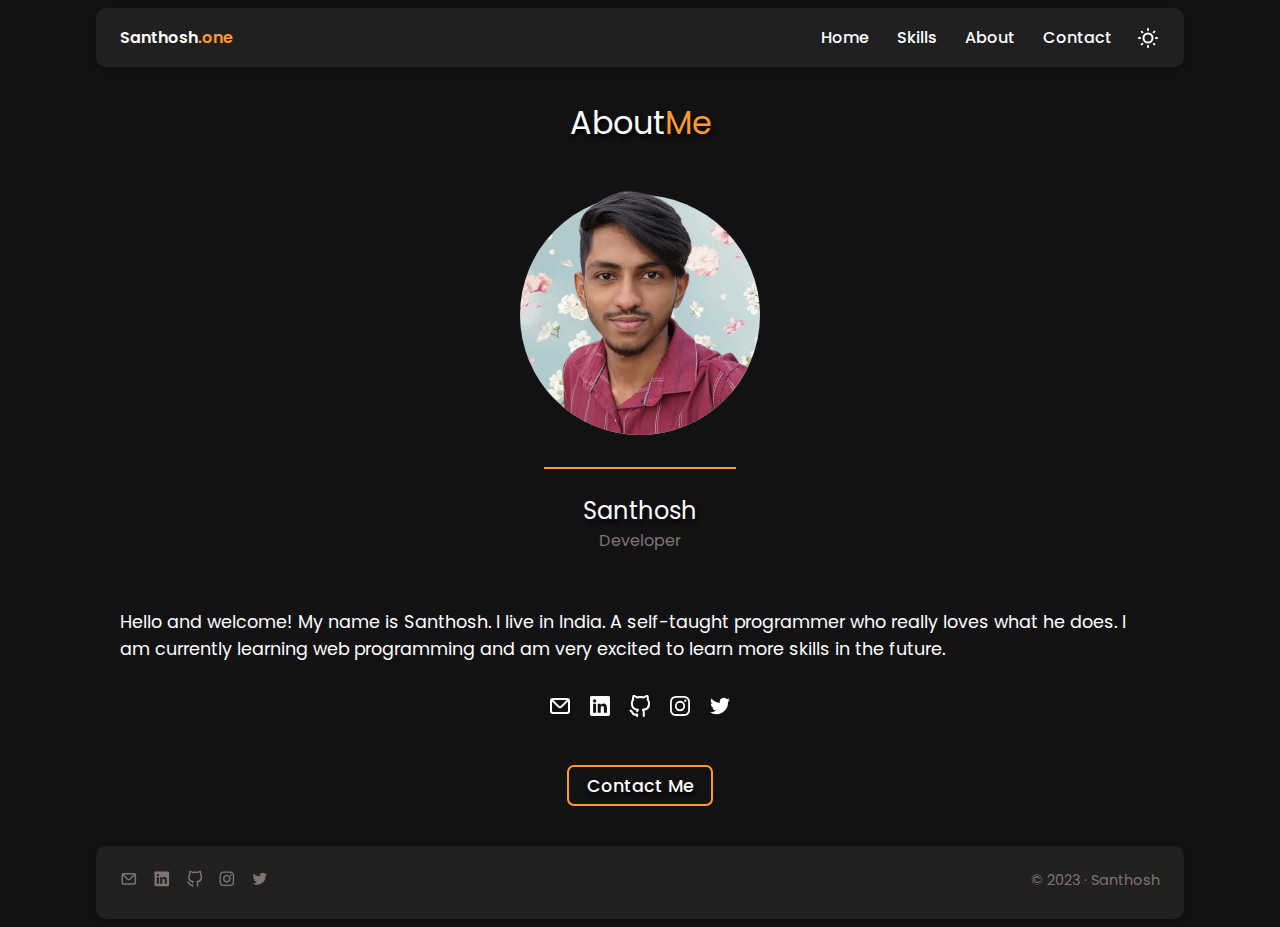
==== about.html @ 41c854de "final touches" ====
<!DOCTYPE html>
<html lang="en">
<head>
    <meta charset="UTF-8">
    <meta http-equiv="X-UA-Compatible" content="IE=edge">
    <meta name="viewport" content="width=device-width, initial-scale=1.0">

    <link rel="stylesheet" href="/css/normalize.css">
    <link rel="stylesheet" href="/css/style.css">
 
    <title>Santhosh</title>
</head>

<body>
   <header>

    <nav class="navbar">

      <a href="/" class="nav-logo">Santhosh<span>.one</span></a>

      <div style="display: flex;">
        <div class="nav-link-div">
          <ul class="nav-links" data-visible="false">
            <li><a href="/" aria-hidden="true">Home</a></li>
            <li><a href="/skills.html" aria-hidden="true">Skills</a></li>
            <li><a href="/about.html" aria-hidden="true">About</a></li>
            <li><a href="/contact.html" aria-hidden="true">Contact</a></li>
          </ul>
        </div>

        <svg class="hide" xmlns="http://www.w3.org/2000/svg">

          <defs>
            <symbol id="to-light" viewBox="0 0 24 24">
              <path d="M5.64,17l-.71.71a1,1,0,0,0,0,1.41,1,1,0,0,0,1.41,0l.71-.71A1,1,0,0,0,5.64,17ZM5,12a1,1,0,0,0-1-1H3a1,1,0,0,0,0,2H4A1,1,0,0,0,5,12Zm7-7a1,1,0,0,0,1-1V3a1,1,0,0,0-2,0V4A1,1,0,0,0,12,5ZM5.64,7.05a1,1,0,0,0,.7.29,1,1,0,0,0,.71-.29,1,1,0,0,0,0-1.41l-.71-.71A1,1,0,0,0,4.93,6.34Zm12,.29a1,1,0,0,0,.7-.29l.71-.71a1,1,0,1,0-1.41-1.41L17,5.64a1,1,0,0,0,0,1.41A1,1,0,0,0,17.66,7.34ZM21,11H20a1,1,0,0,0,0,2h1a1,1,0,0,0,0-2Zm-9,8a1,1,0,0,0-1,1v1a1,1,0,0,0,2,0V20A1,1,0,0,0,12,19ZM18.36,17A1,1,0,0,0,17,18.36l.71.71a1,1,0,0,0,1.41,0,1,1,0,0,0,0-1.41ZM12,6.5A5.5,5.5,0,1,0,17.5,12,5.51,5.51,0,0,0,12,6.5Zm0,9A3.5,3.5,0,1,1,15.5,12,3.5,3.5,0,0,1,12,15.5Z"/>
            </symbol>
          </defs>
          <defs>
            <symbol id="to-dark" viewBox="0 0 64 64">
              <path d="M34.82 56.11a23.86 23.86 0 0 1-9.38-1.9A2 2 0 0 1 27 50.53a19.87 19.87 0 0 0 7.82 1.58 20.16 20.16 0 0 0 11.77-3.81 24.12 24.12 0 0 1-16.2-35.91A20.16 20.16 0 0 0 14.71 32a19.91 19.91 0 0 0 3.88 11.87 2 2 0 0 1-3.23 2.37 24.12 24.12 0 0 1 19.3-38.35 2 2 0 0 1 1.84 1.18 2 2 0 0 1-.33 2.16 20.11 20.11 0 0 0 15 33.5h.13a2 2 0 0 1 1.83 1.19 2 2 0 0 1-.34 2.15 24.1 24.1 0 0 1-17.97 8.04Z"/><path fill="var(--fav-color)" d="M20.68 34.85a2 2 0 0 1-1.92-1.44 14.2 14.2 0 0 1 2.45-11.95 2 2 0 0 1 3.15 2.48 10.09 10.09 0 0 0-1.75 8.38 2 2 0 0 1-1.93 2.53Z"/>
            </symbol>
          </defs>
        </svg>

        <button class="nav-mode" onclick="modeSwitch()">
          <svg width="50" height="50" fill="currentColor">
            <use href="#to-light"></use>
          </svg>
          
        </button>


        <button class="container nav-menu" onclick="myFunction(this)">
          <div class="bar1"></div>
          <div class="bar2"></div>
          <div class="bar3"></div>
        </button>
      </div>

    </nav>
    
      <div class="nav-menu-side">
        <ul class="nav-links-side" data-visible="false">
          <li><a href="/" aria-hidden="true">Home</a></li>
          <li><a href="/about.html" aria-hidden="true">About</a></li>
          <li><a href="/skills.html" aria-hidden="true">Skills</a></li>
          <li><a href="/contact.html" aria-hidden="true">Contact</a></li>
        </ul>
      </div>

</header>
  

  <main>
    <div class="about-page">

      <div class="about">About<span>Me</span></div>

      <div class="person-plus-text">

        <div class="person">
          <div class="person-container">
            <img class="person-circle" src="/image/background.webp" alt="">
            <img class="person-img" src="/image/santhosh.webp" alt="santhosh">
          </div>
        </div>

        <div class="person-name">Santhosh</div>
        <div class="person-text">Developer</div>

        <div class="about-text">
          <p>Hello and welcome! My name is Santhosh. I live in India. A self-taught programmer who really loves what he does. I am currently learning web programming and am very excited to learn more skills in the future.</p>
        </div>

      </div>

      <div class="social-links-about">
        <!-- MAIL -->
        <a href="mailto: santhoshkalish333@gmail.com" target="_blank">
          <svg xmlns="http://www.w3.org/2000/svg" viewBox="0 0 24 24"><path fill="currentColor" d="M19,4H5A3,3,0,0,0,2,7V17a3,3,0,0,0,3,3H19a3,3,0,0,0,3-3V7A3,3,0,0,0,19,4Zm-.41,2-5.88,5.88a1,1,0,0,1-1.42,0L5.41,6ZM20,17a1,1,0,0,1-1,1H5a1,1,0,0,1-1-1V7.41l5.88,5.88a3,3,0,0,0,4.24,0L20,7.41Z"/></svg>
        </a>
        <!-- LINKED IN -->
        <a href="https://www.linkedin.com/in/santho-sh/" target="_blank">
          <svg xmlns="http://www.w3.org/2000/svg" data-name="Layer 1" viewBox="0 0 24 24"><path fill="currentColor" d="M20.47,2H3.53A1.45,1.45,0,0,0,2.06,3.43V20.57A1.45,1.45,0,0,0,3.53,22H20.47a1.45,1.45,0,0,0,1.47-1.43V3.43A1.45,1.45,0,0,0,20.47,2ZM8.09,18.74h-3v-9h3ZM6.59,8.48h0a1.56,1.56,0,1,1,0-3.12,1.57,1.57,0,1,1,0,3.12ZM18.91,18.74h-3V13.91c0-1.21-.43-2-1.52-2A1.65,1.65,0,0,0,12.85,13a2,2,0,0,0-.1.73v5h-3s0-8.18,0-9h3V11A3,3,0,0,1,15.46,9.5c2,0,3.45,1.29,3.45,4.06Z"/></svg>
        </a>
        <!-- GITHUB -->
        <a href="https://github.com/Santho-sh" target="_blank">
          <svg xmlns="http://www.w3.org/2000/svg" data-name="Layer 1" viewBox="0 0 24 24"><path fill="currentColor" d="M10.07031,20.50291a1.00008,1.00008,0,0,0-1.18115-.9834c-1.30908.24024-2.96191.27637-3.40137-.958a5.70754,5.70754,0,0,0-1.83691-2.415,1.20073,1.20073,0,0,1-.1665-.10938,1,1,0,0,0-.93067-.64551H2.54883a.99965.99965,0,0,0-1,.99512c-.00391.81543.811,1.33789,1.1416,1.51465a4.4408,4.4408,0,0,1,.92383,1.35937c.36426,1.02344,1.42285,2.57617,4.46582,2.376.001.03516.00195.06836.00244.09863l.00439.26758a1,1,0,0,0,2,0l-.00488-.31836C10.07715,21.4951,10.07031,21.22068,10.07031,20.50291Zm10.667-15.126c.03174-.125.063-.26367.09034-.41992a6.27792,6.27792,0,0,0-.40821-3.293,1.002,1.002,0,0,0-.61572-.58007c-.356-.12012-1.67041-.35645-4.18408,1.25a13.86918,13.86918,0,0,0-6.354,0C6.76221.751,5.45459.9658,5.10205,1.07908a.99744.99744,0,0,0-.63135.584,6.3003,6.3003,0,0,0-.40332,3.35644c.02442.12793.05078.2461.07813.35449A6.26928,6.26928,0,0,0,2.89014,9.20311a8.42168,8.42168,0,0,0,.04248.92187c.334,4.60254,3.334,5.98438,5.42431,6.459-.04345.125-.083.25878-.11816.40039a1.00023,1.00023,0,0,0,1.94238.47851,1.6784,1.6784,0,0,1,.46778-.87793.99947.99947,0,0,0-.5459-1.74512c-3.4541-.39453-4.95362-1.80175-5.1792-4.89843a6.61076,6.61076,0,0,1-.03369-.73828,4.25769,4.25769,0,0,1,.91943-2.71289,3.022,3.022,0,0,1,.1958-.23145.99988.99988,0,0,0,.188-1.02441,3.3876,3.3876,0,0,1-.15527-.55567A4.09356,4.09356,0,0,1,6.1167,3.06346a7.54263,7.54263,0,0,1,2.415,1.17968,1.00877,1.00877,0,0,0,.82764.13282,11.77716,11.77716,0,0,1,6.17285.001,1.00549,1.00549,0,0,0,.83056-.13769,7.572,7.572,0,0,1,2.40528-1.19043,4.03977,4.03977,0,0,1,.0874,1.57812,3.205,3.205,0,0,1-.16895.60743.9999.9999,0,0,0,.188,1.02441c.07715.08691.1543.18066.22363.26855A4.12186,4.12186,0,0,1,20,9.20311a7.03888,7.03888,0,0,1-.0376.77734c-.22021,3.05566-1.72558,4.46387-5.1958,4.85937a1,1,0,0,0-.54541,1.7461,1.63079,1.63079,0,0,1,.46631.9082,3.06079,3.06079,0,0,1,.09229.81934v2.334C14.77,21.2949,14.77,21.78025,14.77,22.00291a1,1,0,1,0,2,0c0-.2168,0-.69238.00977-1.33984V18.31346a4.8815,4.8815,0,0,0-.15479-1.31153,4.25638,4.25638,0,0,0-.11621-.416,6.51258,6.51258,0,0,0,5.44531-6.42383A8.69677,8.69677,0,0,0,22,9.20311,6.13062,6.13062,0,0,0,20.7373,5.37693Z"/></svg>
        <a>
        <!-- INSTAGRAM -->
        <a href="https://www.instagram.com/santh0sh_3/" target="_blank">
          <svg xmlns="http://www.w3.org/2000/svg" data-name="Layer 1" viewBox="0 0 24 24"><path fill="currentColor" d="M17.34,5.46h0a1.2,1.2,0,1,0,1.2,1.2A1.2,1.2,0,0,0,17.34,5.46Zm4.6,2.42a7.59,7.59,0,0,0-.46-2.43,4.94,4.94,0,0,0-1.16-1.77,4.7,4.7,0,0,0-1.77-1.15,7.3,7.3,0,0,0-2.43-.47C15.06,2,14.72,2,12,2s-3.06,0-4.12.06a7.3,7.3,0,0,0-2.43.47A4.78,4.78,0,0,0,3.68,3.68,4.7,4.7,0,0,0,2.53,5.45a7.3,7.3,0,0,0-.47,2.43C2,8.94,2,9.28,2,12s0,3.06.06,4.12a7.3,7.3,0,0,0,.47,2.43,4.7,4.7,0,0,0,1.15,1.77,4.78,4.78,0,0,0,1.77,1.15,7.3,7.3,0,0,0,2.43.47C8.94,22,9.28,22,12,22s3.06,0,4.12-.06a7.3,7.3,0,0,0,2.43-.47,4.7,4.7,0,0,0,1.77-1.15,4.85,4.85,0,0,0,1.16-1.77,7.59,7.59,0,0,0,.46-2.43c0-1.06.06-1.4.06-4.12S22,8.94,21.94,7.88ZM20.14,16a5.61,5.61,0,0,1-.34,1.86,3.06,3.06,0,0,1-.75,1.15,3.19,3.19,0,0,1-1.15.75,5.61,5.61,0,0,1-1.86.34c-1,.05-1.37.06-4,.06s-3,0-4-.06A5.73,5.73,0,0,1,6.1,19.8,3.27,3.27,0,0,1,5,19.05a3,3,0,0,1-.74-1.15A5.54,5.54,0,0,1,3.86,16c0-1-.06-1.37-.06-4s0-3,.06-4A5.54,5.54,0,0,1,4.21,6.1,3,3,0,0,1,5,5,3.14,3.14,0,0,1,6.1,4.2,5.73,5.73,0,0,1,8,3.86c1,0,1.37-.06,4-.06s3,0,4,.06a5.61,5.61,0,0,1,1.86.34A3.06,3.06,0,0,1,19.05,5,3.06,3.06,0,0,1,19.8,6.1,5.61,5.61,0,0,1,20.14,8c.05,1,.06,1.37.06,4S20.19,15,20.14,16ZM12,6.87A5.13,5.13,0,1,0,17.14,12,5.12,5.12,0,0,0,12,6.87Zm0,8.46A3.33,3.33,0,1,1,15.33,12,3.33,3.33,0,0,1,12,15.33Z"/></svg>
        </a>
        <!-- TWITTER -->
        <a href="https://twitter.com/Santh0sh3" target="_blank">
          <svg xmlns="http://www.w3.org/2000/svg" data-name="Layer 1" viewBox="0 0 24 24"><path fill="currentColor" d="M22,5.8a8.49,8.49,0,0,1-2.36.64,4.13,4.13,0,0,0,1.81-2.27,8.21,8.21,0,0,1-2.61,1,4.1,4.1,0,0,0-7,3.74A11.64,11.64,0,0,1,3.39,4.62a4.16,4.16,0,0,0-.55,2.07A4.09,4.09,0,0,0,4.66,10.1,4.05,4.05,0,0,1,2.8,9.59v.05a4.1,4.1,0,0,0,3.3,4A3.93,3.93,0,0,1,5,13.81a4.9,4.9,0,0,1-.77-.07,4.11,4.11,0,0,0,3.83,2.84A8.22,8.22,0,0,1,3,18.34a7.93,7.93,0,0,1-1-.06,11.57,11.57,0,0,0,6.29,1.85A11.59,11.59,0,0,0,20,8.45c0-.17,0-.35,0-.53A8.43,8.43,0,0,0,22,5.8Z"/></svg>
        </a>
      </div>

      <div class="contact-button">
        <a href="/contact.html">Contact Me</a>
      </div>

    </div>

  </main>
  
  <footer class="footer">
    <div class="social-links-footer">

      <!-- MAIL -->
      <a href="mailto: santhoshkalish333@gmail.com" target="_blank">
        <svg xmlns="http://www.w3.org/2000/svg" viewBox="0 0 24 24"><path fill="currentColor" d="M19,4H5A3,3,0,0,0,2,7V17a3,3,0,0,0,3,3H19a3,3,0,0,0,3-3V7A3,3,0,0,0,19,4Zm-.41,2-5.88,5.88a1,1,0,0,1-1.42,0L5.41,6ZM20,17a1,1,0,0,1-1,1H5a1,1,0,0,1-1-1V7.41l5.88,5.88a3,3,0,0,0,4.24,0L20,7.41Z"/></svg>
      </a>

      <!-- LINKED IN -->
      <a href="https://www.linkedin.com/in/santho-sh/" target="_blank">
        <svg xmlns="http://www.w3.org/2000/svg" data-name="Layer 1" viewBox="0 0 24 24"><path fill="currentColor" d="M20.47,2H3.53A1.45,1.45,0,0,0,2.06,3.43V20.57A1.45,1.45,0,0,0,3.53,22H20.47a1.45,1.45,0,0,0,1.47-1.43V3.43A1.45,1.45,0,0,0,20.47,2ZM8.09,18.74h-3v-9h3ZM6.59,8.48h0a1.56,1.56,0,1,1,0-3.12,1.57,1.57,0,1,1,0,3.12ZM18.91,18.74h-3V13.91c0-1.21-.43-2-1.52-2A1.65,1.65,0,0,0,12.85,13a2,2,0,0,0-.1.73v5h-3s0-8.18,0-9h3V11A3,3,0,0,1,15.46,9.5c2,0,3.45,1.29,3.45,4.06Z"/></svg>
      </a>

      <!-- GITHUB -->
      <a href="https://github.com/Santho-sh" target="_blank">
        <svg xmlns="http://www.w3.org/2000/svg" data-name="Layer 1" viewBox="0 0 24 24"><path fill="currentColor" d="M10.07031,20.50291a1.00008,1.00008,0,0,0-1.18115-.9834c-1.30908.24024-2.96191.27637-3.40137-.958a5.70754,5.70754,0,0,0-1.83691-2.415,1.20073,1.20073,0,0,1-.1665-.10938,1,1,0,0,0-.93067-.64551H2.54883a.99965.99965,0,0,0-1,.99512c-.00391.81543.811,1.33789,1.1416,1.51465a4.4408,4.4408,0,0,1,.92383,1.35937c.36426,1.02344,1.42285,2.57617,4.46582,2.376.001.03516.00195.06836.00244.09863l.00439.26758a1,1,0,0,0,2,0l-.00488-.31836C10.07715,21.4951,10.07031,21.22068,10.07031,20.50291Zm10.667-15.126c.03174-.125.063-.26367.09034-.41992a6.27792,6.27792,0,0,0-.40821-3.293,1.002,1.002,0,0,0-.61572-.58007c-.356-.12012-1.67041-.35645-4.18408,1.25a13.86918,13.86918,0,0,0-6.354,0C6.76221.751,5.45459.9658,5.10205,1.07908a.99744.99744,0,0,0-.63135.584,6.3003,6.3003,0,0,0-.40332,3.35644c.02442.12793.05078.2461.07813.35449A6.26928,6.26928,0,0,0,2.89014,9.20311a8.42168,8.42168,0,0,0,.04248.92187c.334,4.60254,3.334,5.98438,5.42431,6.459-.04345.125-.083.25878-.11816.40039a1.00023,1.00023,0,0,0,1.94238.47851,1.6784,1.6784,0,0,1,.46778-.87793.99947.99947,0,0,0-.5459-1.74512c-3.4541-.39453-4.95362-1.80175-5.1792-4.89843a6.61076,6.61076,0,0,1-.03369-.73828,4.25769,4.25769,0,0,1,.91943-2.71289,3.022,3.022,0,0,1,.1958-.23145.99988.99988,0,0,0,.188-1.02441,3.3876,3.3876,0,0,1-.15527-.55567A4.09356,4.09356,0,0,1,6.1167,3.06346a7.54263,7.54263,0,0,1,2.415,1.17968,1.00877,1.00877,0,0,0,.82764.13282,11.77716,11.77716,0,0,1,6.17285.001,1.00549,1.00549,0,0,0,.83056-.13769,7.572,7.572,0,0,1,2.40528-1.19043,4.03977,4.03977,0,0,1,.0874,1.57812,3.205,3.205,0,0,1-.16895.60743.9999.9999,0,0,0,.188,1.02441c.07715.08691.1543.18066.22363.26855A4.12186,4.12186,0,0,1,20,9.20311a7.03888,7.03888,0,0,1-.0376.77734c-.22021,3.05566-1.72558,4.46387-5.1958,4.85937a1,1,0,0,0-.54541,1.7461,1.63079,1.63079,0,0,1,.46631.9082,3.06079,3.06079,0,0,1,.09229.81934v2.334C14.77,21.2949,14.77,21.78025,14.77,22.00291a1,1,0,1,0,2,0c0-.2168,0-.69238.00977-1.33984V18.31346a4.8815,4.8815,0,0,0-.15479-1.31153,4.25638,4.25638,0,0,0-.11621-.416,6.51258,6.51258,0,0,0,5.44531-6.42383A8.69677,8.69677,0,0,0,22,9.20311,6.13062,6.13062,0,0,0,20.7373,5.37693Z"/></svg>
      </a>

      <!-- INSTAGRAM -->
      <a href="https://www.instagram.com/santh0sh_3/" target="_blank">
        <svg xmlns="http://www.w3.org/2000/svg" data-name="Layer 1" viewBox="0 0 24 24"><path fill="currentColor" d="M17.34,5.46h0a1.2,1.2,0,1,0,1.2,1.2A1.2,1.2,0,0,0,17.34,5.46Zm4.6,2.42a7.59,7.59,0,0,0-.46-2.43,4.94,4.94,0,0,0-1.16-1.77,4.7,4.7,0,0,0-1.77-1.15,7.3,7.3,0,0,0-2.43-.47C15.06,2,14.72,2,12,2s-3.06,0-4.12.06a7.3,7.3,0,0,0-2.43.47A4.78,4.78,0,0,0,3.68,3.68,4.7,4.7,0,0,0,2.53,5.45a7.3,7.3,0,0,0-.47,2.43C2,8.94,2,9.28,2,12s0,3.06.06,4.12a7.3,7.3,0,0,0,.47,2.43,4.7,4.7,0,0,0,1.15,1.77,4.78,4.78,0,0,0,1.77,1.15,7.3,7.3,0,0,0,2.43.47C8.94,22,9.28,22,12,22s3.06,0,4.12-.06a7.3,7.3,0,0,0,2.43-.47,4.7,4.7,0,0,0,1.77-1.15,4.85,4.85,0,0,0,1.16-1.77,7.59,7.59,0,0,0,.46-2.43c0-1.06.06-1.4.06-4.12S22,8.94,21.94,7.88ZM20.14,16a5.61,5.61,0,0,1-.34,1.86,3.06,3.06,0,0,1-.75,1.15,3.19,3.19,0,0,1-1.15.75,5.61,5.61,0,0,1-1.86.34c-1,.05-1.37.06-4,.06s-3,0-4-.06A5.73,5.73,0,0,1,6.1,19.8,3.27,3.27,0,0,1,5,19.05a3,3,0,0,1-.74-1.15A5.54,5.54,0,0,1,3.86,16c0-1-.06-1.37-.06-4s0-3,.06-4A5.54,5.54,0,0,1,4.21,6.1,3,3,0,0,1,5,5,3.14,3.14,0,0,1,6.1,4.2,5.73,5.73,0,0,1,8,3.86c1,0,1.37-.06,4-.06s3,0,4,.06a5.61,5.61,0,0,1,1.86.34A3.06,3.06,0,0,1,19.05,5,3.06,3.06,0,0,1,19.8,6.1,5.61,5.61,0,0,1,20.14,8c.05,1,.06,1.37.06,4S20.19,15,20.14,16ZM12,6.87A5.13,5.13,0,1,0,17.14,12,5.12,5.12,0,0,0,12,6.87Zm0,8.46A3.33,3.33,0,1,1,15.33,12,3.33,3.33,0,0,1,12,15.33Z"/></svg>
      </a>

      <!-- TWITTER -->
      <a href="https://twitter.com/Santh0sh3" target="_blank">
        <svg xmlns="http://www.w3.org/2000/svg" data-name="Layer 1" viewBox="0 0 24 24"><path fill="currentColor" d="M22,5.8a8.49,8.49,0,0,1-2.36.64,4.13,4.13,0,0,0,1.81-2.27,8.21,8.21,0,0,1-2.61,1,4.1,4.1,0,0,0-7,3.74A11.64,11.64,0,0,1,3.39,4.62a4.16,4.16,0,0,0-.55,2.07A4.09,4.09,0,0,0,4.66,10.1,4.05,4.05,0,0,1,2.8,9.59v.05a4.1,4.1,0,0,0,3.3,4A3.93,3.93,0,0,1,5,13.81a4.9,4.9,0,0,1-.77-.07,4.11,4.11,0,0,0,3.83,2.84A8.22,8.22,0,0,1,3,18.34a7.93,7.93,0,0,1-1-.06,11.57,11.57,0,0,0,6.29,1.85A11.59,11.59,0,0,0,20,8.45c0-.17,0-.35,0-.53A8.43,8.43,0,0,0,22,5.8Z"/></svg>
      </a>
    </div>

    <div class="copyright-text">
       &copy 2023 &middot Santhosh
    </div>

  </footer>
</body>

<script src="/js/main.js"></script>

</html>
---- css/style.css ----
@import url('https://fonts.googleapis.com/css2?family=Poppins:wght@400;500;600&display=swap');

:root{

    --body-color: #121212;
    --nav-background: rgba(50, 50, 50, 0.445);
    --font-color-one: rgb(255, 255, 255);
    --font-color-two: rgb(128, 115, 115);
    /* other fav color; #0DCEDA */
    --fav-color: rgb(255, 153, 52);
    --font-family: 'Poppins', sans-serif;

    --button-hover: rgba(238, 176, 100, 0.545);

    --intro-font-small: 2.5rem;
    --nav-font-samll: 1rem;
    --intro-font-big: 3rem;
    --nav-font-big: 1rem;

    --hover-transition: all .3s ease-in-out;
    
    --name-text-shadow:1px 1px 2px rgb(255, 38, 0), 0 0 .25em var(--fav-color);
    --box-shadow: 0 3px 10px rgba(0, 0, 0, 0.297);
    --text-shadow: 2px 2.5px 4px rgb(0, 0, 0);

    --side-padding: 1.5rem;
    --radius: 10px;

}

.dark-mode{
    --body-color: rgb(255, 255, 255);
    --nav-background: rgb(255, 255, 255);
    --font-color-one: #2a2a2a;

    --box-shadow: 0 3px 10px rgb(0 0 0 / 0.2);
    --text-shadow: 2px 2.5px 4px rgba(183, 183, 183, 0.784);
}

*{
    margin: 0;
    padding: 0;
    box-sizing: border-box;
    font-family: var(--font-family);
}

body{
    background-color: var(--body-color);
    margin: .5rem;
    min-height: calc(100vh - 1rem);
    line-height: 1.5;

    /* To lock footer on bottom */
    display: grid;
    grid-template-rows: auto 1fr auto;
}

li, a, button {
    padding: 0;
    font-weight: 500;
    text-decoration: none;
    color: var(--font-color-one);
}

/* to remove bleck border when filling form */

*,*:focus,*:hover{
    outline:none;
}


/* navbar */

.navbar{
    font-size: var(--nav-font-big);
    display: flex;
    justify-content: flex-end;
    align-items: center;
    padding: 1.1rem var(--side-padding);
    background-color: var(--nav-background);
    border-radius: var(--radius);
    
    box-shadow: var(--box-shadow);

}

.nav-logo{
    margin-right: auto;
    font-weight: 600;
}

.nav-logo span{
    color: var(--fav-color);
}


.nav-logo,
.navbar a,
.nav-menu a{
    transition: var(--hover-transition);
}


.nav-links li{
    display: inline-block;
    padding-right: 1.5rem;
}

.navbar a:not(.nav-logo):hover {
    color: var(--fav-color);
    cursor: pointer;
}

/* .dark-mode button */

.nav-mode{
    background-color: var(--nav-color);
    text-align: center
}

.nav-mode svg{
    display: block;
    margin: auto;
    height: 1.5rem;
    width: 1.5rem;
}

.hide {
    display: none;
}

/* handburger menu */

.nav-menu{
    background-color: var(--nav-color);
    z-index: 9999;
}

/* w3 school code */

.container {
    margin-left: 1.5rem;
    display: inline-block;
    cursor: pointer;
  }
  
  .bar1, .bar2, .bar3 {
    width: 25px;
    height: 2.5px;
    background-color: var(--font-color-one);
    margin: 6px 0;
    transition: 0.4s;
  }
  
  /* Rotate first bar */
  .change .bar1 {
    transform: translate(0, 8px) rotate(-45deg);
  }
  
  /* Fade out the second bar */
  .change .bar2 {opacity: 0;}
  
  /* Rotate last bar */
  .change .bar3 {
    transform: translate(0, -9px) rotate(45deg);
  }


/* index page */


.intro-text{
    font-size: var(--intro-font-big);
    height: 77vh;
    display: flex;
    padding: 0 var(--side-padding);
    justify-content: flex-start;
    align-items: center;
    color: var(--font-color-one);
    text-shadow: var(--text-shadow); 
}

.intro-name{
    font-size: var(--intro-font-big);
    color: var(--fav-color);
    font-weight: 600;
    
    text-shadow: var(--name-text-shadow);
}

.resume{
    font-size: 1.1rem;
    color: var(--font-color-one);
    border: var(--fav-color) 0.125em solid;
    padding: 0.3em 1em;
    border-radius: 0.4em;
    transition: var(--hover-transition);
  }

.resume:hover{
    background-color: var(--button-hover);
  }

/* socialmedia links */

.social-links{
    padding-bottom: 7vw;
    padding-left: var(--side-padding);
    color: var(--font-color-one);
}

.social-links svg{
    margin-right: 1.2rem;
    width: 1.6rem;
    height: auto;
    transition: var(--hover-transition);
    cursor: pointer;
}

.social-links a:hover{
    color: var(--fav-color);
}

/* projects section and certificate section */

.certificate-title,
.project-title{
    font-size: 1.8rem;
    display: flex;
    width: 10em;
    max-width: 85vw;
    justify-content: start;
    margin: var(--side-padding);
    padding:.5rem 0; 
    padding-top: 0;
    color: var(--font-color-one);
    text-shadow: var(--text-shadow);
    border-bottom: 2px var(--fav-color) solid;

}

.projects{
    color: var(--font-color-one);
    padding: var(--side-padding);
}
.projects div{
    margin-bottom: .5rem;
}

.name{
    font-size: 1.3rem;
}

.name span,
.time{
    font-size: .8rem;
    color: var(--font-color-two);
}

.link{
    color: var(--fav-color);
}



/* footer */

.footer {
    color: var(--font-color-two);
    background-color: var(--nav-background);
    border-radius: var(--radius);
    padding: 1.5rem var(--side-padding);
    display: flex;
    justify-content: space-between;
    margin-top: 1rem;

    box-shadow: var(--box-shadow);
}

.social-links-footer svg{
    color: var(--font-color-two);
    margin-right: .7rem;
    width: 1.1rem;
    height: auto;
    transition: var(--hover-transition);
    cursor: pointer;
}

.social-links-footer svg:hover{
    color: var(--fav-color);
}

.copyright-text{
    font-size: .9rem;
}


/* about */

.about {
    font-size: 2rem;
    display: flex;
    justify-content: center;
    color: var(--font-color-one);
    padding-top: 2rem;
    text-shadow: var(--text-shadow);

}

.about span{
    color: var(--fav-color);
}


.about-page{
    display: flex;
    flex-direction: column;
    
}

.person-plus-text{
    display: flex;
    flex-direction: column;
    justify-content: space-between;
    align-items: center;
    
}

.person-name{
    width: 12rem;
    text-align: center;
    font-size: 1.5rem;
    margin-top: 2rem;
    padding-top: 1.5rem;
    color: var(--font-color-one);

    border-top: 2px solid var(--fav-color);
    text-shadow: var(--text-shadow);
}

/* text below name - developer  */

.person-text{
    font-size: 1rem;
    color: var(--font-color-two);
}


.about-text{
    margin-top: 2rem;
    color: var(--font-color-one);
    padding: var(--side-padding);
}

/* image effect*/

  img{
    max-width: 100%;
    display: block;
  }

  .person{
    position: relative;
    max-width: 15rem;
    margin-inline: auto;
  }

  .person-container{
    aspect-ratio: 1 / 1.2;
    display: grid;
    align-items: end;
    border-radius: 0 0 100vw 100vw;
    overflow: hidden;
    
    transition: transform 250ms ease-in-out;
  }
  
  
  .person-circle{
    position: absolute;
    inset: auto 0 0;
    aspect-ratio: 1 / 1;
    object-fit: cover;
    width: 100%;
    border-radius: 50%;
    margin-inline: auto;
  }
  
  .person-img{
    position: relative;
    padding-left: .7rem;
    bottom: 2.2rem;
    z-index: 2;
    transform: scale(2);
  
    transition: transform 250ms ease-in-out;
  }
  
  .person-container:hover {
    transform: scale(1.05);
  }
  
  .person-container:hover .person-img{
      transform: 
        scale(2.05)
        translateY(-1rem);
  }

  /* social media links on about .about-page */

  .social-links-about{

    display: flex;
    justify-content: center;
    padding-bottom: 2rem;
    color: var(--font-color-one);
}

.social-links-about svg{
    margin: .5rem;
    width: 1.5rem;
    height: auto;
    transition: var(--hover-transition);
    cursor: pointer;
    
}

.social-links-about a:hover{
    color: var(--fav-color);
}

button{
    background-color: var(--body-color);
    border: none;
}

.contact-button,
.send-button{
    display: flex;
    justify-content: center;
    text-shadow: var(--text-shadow);
}

.contact-button{
    margin-bottom: 1.5rem;
}

.contact-button a,
.send-button a{
    color: var(--font-color-one);
    font-size: 1.1rem;;
    border: 0.125em solid var(--fav-color);
    border-radius: 0.4em ;
    transition: var(--hover-transition);
    padding: 0.3em 1em;

}

.contact-button a:hover,
.send-button a:hover
{
    background-color: var(--button-hover);
  }

  /* cotact page */
.contact-title{
    display: flex;
    justify-content: center;
}

.contact-title div{
    color: var(--font-color-one);
    font-size: 2rem;
    display: flex;
    justify-content: center;
    width: 20em;
    max-width: 85vw;
    padding: 2rem 0;
    border-bottom: 2px var(--fav-color) solid;

    text-shadow: var(--text-shadow);
}


.contact-title span{
    color: var(--fav-color);
}
 
.contact-form{
    overflow: hidden;
    display: flex;
    align-items: center;
    flex-direction: column;
    padding: 2rem;
   
}

.contact-form input, textarea{
    padding: 1rem;
    margin: .5rem;
    width: 100%;
    max-width: 30rem;
    border: none;
    background-color: var(--nav-background);
    border-radius: var(--radius);

    box-shadow: var(--box-shadow);
}

.contact-form textarea{
    margin-bottom: 2rem;
}


/* skills page */

.skills-title{
    display: flex;
    justify-content: center;
} 

.skills-title div{
    display: flex;
    justify-content: center;
    font-size: 2rem;
    padding: 2rem 0;
    width: 20em;
    max-width: 85vw;

    color: var(--font-color-one);

    border-bottom: 2px var(--fav-color) solid;
    text-shadow: var(--text-shadow);
}


.skills-title span{
    color: var(--fav-color);
}

.skills img {
    width: 80px;
    height: auto;
}

.skills{
    color: var(--font-color-one);

    display: flex;
    padding-top: 1.5rem;
    justify-content: center;
    flex-wrap: wrap;
}

.skills div{

    display: flex;
    align-items: center;
    justify-content: center;
    flex-direction: column;

    width: 150px;
    height: 150px;
    font-size: 1rem;
    border-radius: var(--radius);

    margin: .65rem;
    box-shadow: var(--box-shadow);
    transition: scale 150ms ease-in-out;
}

.skills div span{
    padding: .5rem 0;
}

.skills div:hover{
    scale: 1.05;
}

.certificates{
    color: var(--font-color-one);
    padding: var(--side-padding);
}
.certificates div{
    margin-bottom: .5rem;
}

/* to fix footer overflow */

@media (max-width: 23rem) {
    .footer{
        flex-direction: column;
        justify-content: center;
        align-items: center;
        gap: .5rem;
    }
}


/* for small screens */

@media (max-width: 45rem) {

    .nav-link-div{
        display: none;
    }

    .nav-links-side{
        list-style: none;
        cursor: pointer;
        position: fixed;
        margin: 0.5rem;
        margin-top: 5.3rem;
        inset: 0 0 0 35%;
        backdrop-filter: blur(.8rem);
        background: hsl(0 0% 20%/ .1);
        border-radius: var(--radius);
        padding: min(30vh, 2rem) 1rem;
        z-index: 1000;
        
        transform: translateX(105%);
        transition: transform 300ms ease-in-out;

    }

    .nav-menu-side a{
        transition: var(--hover-transition);
    }

    .nav-menu-side a:hover{
        color: var(--fav-color);      
    }

    .nav-links-side[data-visible='true']{
        transform: translateX(0%);
    }

    .nav-links-side li{
        padding: 1rem;
    }

    .social-links svg{
        margin-right: 1.25rem;
        width: 1.5rem;
    }

    .intro-name,
    .intro-text{
        font-size: var(--intro-font-small);
    }
    .resume{
        font-size: 1rem;
        width: 7rem;
    }

    .navbar{
        font-size: var(--nav-font-samll);
    }

}

/* for medium screens */


@media (min-width: 45rem) and (max-width: 70rem){

    .nav-menu,
    .nav-menu-side{
        display: none;
    }

    body{
        max-width: 90vw;
        margin-left: auto;
        margin-right: auto;
    }

    .about-page{
        font-size: 1.05rem;
    }

    .skills div{
        margin: .7rem;
    }


    .projects .body{
        font-size: 1.05rem;
    }

}

/* for large screens */

@media (min-width: 70rem){

    .nav-menu,
    .nav-menu-side{
        display: none;
    }

    body{
        max-width: 68rem;
        margin-left: auto;
        margin-right: auto;
    }

    .menu-toggle{
        display: none;
    } 

    .about-page{
        font-size: 1.1rem;
    }

    .skills div{
        margin: .7rem;
    }

    .projects .body{
        font-size: 1.1rem;
    }

}
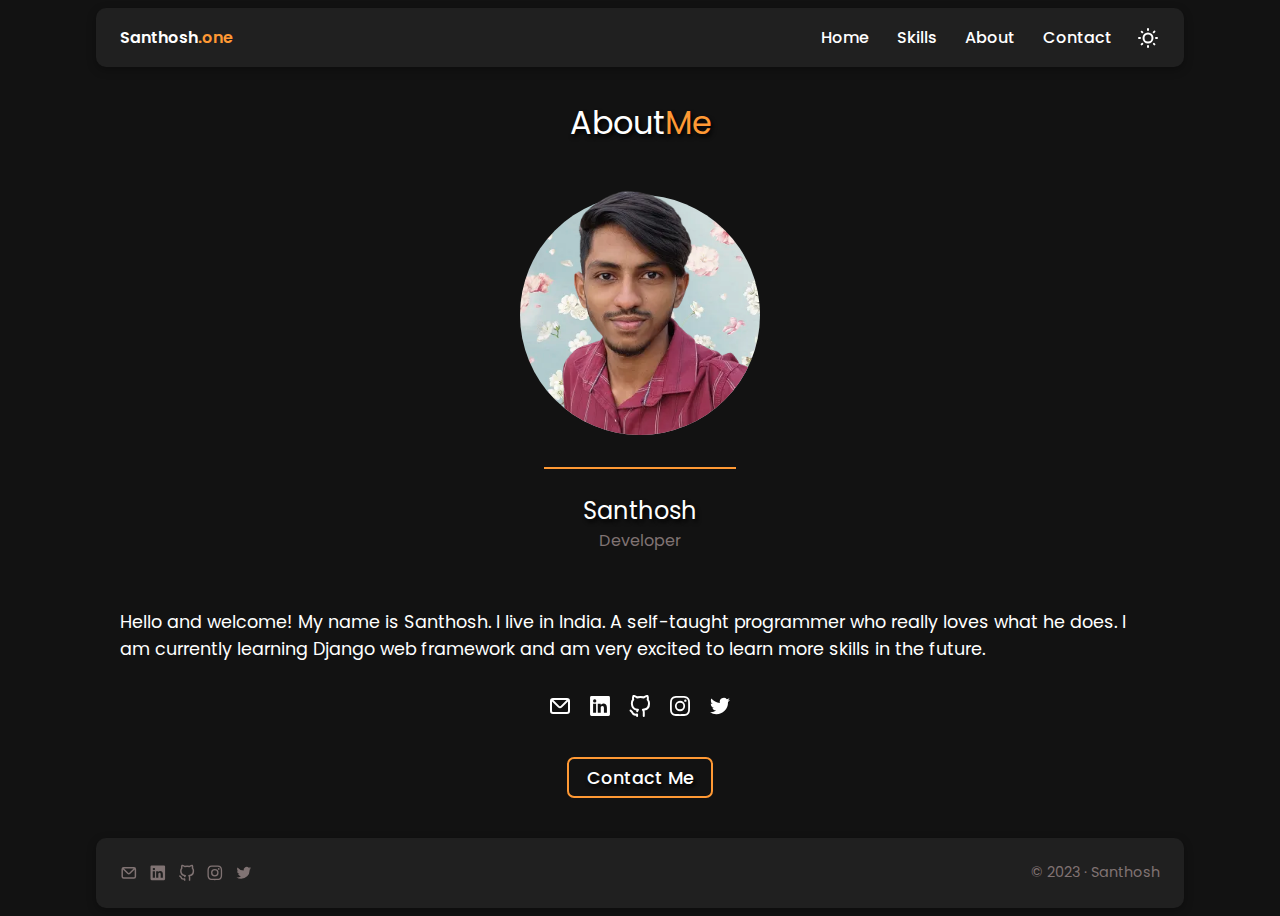
==== commit 53705813: "about change" ====
--- a/about.html
+++ b/about.html
@@ -5,10 +5,23 @@
     <meta http-equiv="X-UA-Compatible" content="IE=edge">
     <meta name="viewport" content="width=device-width, initial-scale=1.0">
 
+    <meta name="author" content="Santhosh">
+    <meta name="robots" content="index,follow">
+    <meta name="og:title" content="Santhosh | Web Developer">
+    <meta name="description" content="Hello and welcome! My name is Santhosh. I live in India. A self-taught programmer who really loves what he does. I am currently learning web programming and am very excited to learn more skills in the future.">
+    <meta name="og:description" content="Hi, this is my portfolio website. I am a web developer. Feel free to open my website and find out more about me.">
+    <meta name="og:url" content="https:/santhosh.one">
+
+    <link rel="shortcut icon" type="image/png" href="/image/favicon-32x32.png" sizes="32x32">
+    <link rel="icon" type="image/png" href="/image/favicon-16x16.png" sizes="16x16">
+    <link rel="icon" type="image/png" href="/image/android-chrome-192x192.png" sizes="192x192">
+    <link rel="icon" type="image/png" href="/image/android-chrome-512x512.png" sizes="512x512">
+    <link rel="apple-touch-icon" type="image/png" href="/image/apple-touch-icon.png">
+    
     <link rel="stylesheet" href="/css/normalize.css">
     <link rel="stylesheet" href="/css/style.css">
  
-    <title>Santhosh</title>
+    <title>Santhosh | About</title>
 </head>
 
 <body>
@@ -89,7 +102,7 @@
         <div class="person-text">Developer</div>
 
         <div class="about-text">
-          <p>Hello and welcome! My name is Santhosh. I live in India. A self-taught programmer who really loves what he does. I am currently learning web programming and am very excited to learn more skills in the future.</p>
+          <p>Hello and welcome! My name is Santhosh. I live in India. A self-taught programmer who really loves what he does. I am currently learning Django web framework and am very excited to learn more skills in the future.</p>
         </div>
 
       </div>
--- a/css/style.css
+++ b/css/style.css
@@ -20,7 +20,7 @@
 
     --hover-transition: all .3s ease-in-out;
     
-    --name-text-shadow:1px 1px 2px rgb(255, 38, 0), 0 0 .25em var(--fav-color);
+    --name-text-shadow:1px 1px 2px rgb(255, 38, 0);
     --box-shadow: 0 3px 10px rgba(0, 0, 0, 0.297);
     --text-shadow: 2px 2.5px 4px rgb(0, 0, 0);
 
@@ -54,6 +54,9 @@
     /* To lock footer on bottom */
     display: grid;
     grid-template-rows: auto 1fr auto;
+
+    /* to remove highlight blue color when clicked on mobiles (side nav bar) */
+    -webkit-tap-highlight-color: transparent;
 }
 
 li, a, button {
@@ -119,6 +122,10 @@
     text-align: center
 }
 
+.nav-mode:hover{
+    cursor: pointer;
+}
+
 .nav-mode svg{
     display: block;
     margin: auto;
@@ -274,17 +281,29 @@
     display: flex;
     justify-content: space-between;
     margin-top: 1rem;
-
+    
     box-shadow: var(--box-shadow);
+}
+
+.social-links-footer{
+    display: flex;
+    gap: .7rem;
+    align-items: center;
+    justify-content: center;
 }
 
 .social-links-footer svg{
     color: var(--font-color-two);
-    margin-right: .7rem;
+    justify-content: center;
     width: 1.1rem;
-    height: auto;
     transition: var(--hover-transition);
     cursor: pointer;
+}
+
+.social-links-footer a {
+    display: flex;
+    align-items: center;
+    justify-content: center;
 }
 
 .social-links-footer svg:hover{
@@ -413,7 +432,7 @@
 
     display: flex;
     justify-content: center;
-    padding-bottom: 2rem;
+    padding-bottom: 1.5rem;
     color: var(--font-color-one);
 }
 
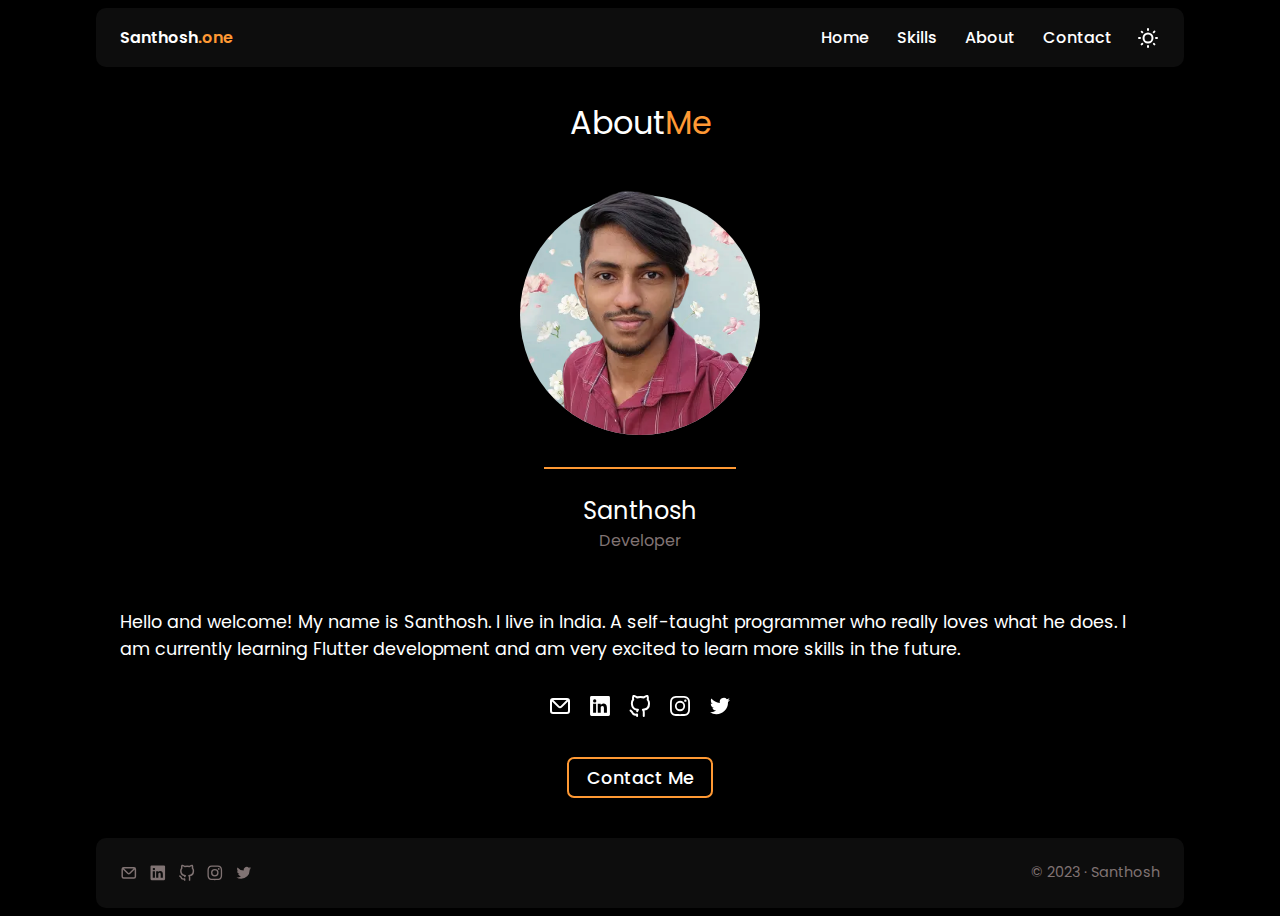
==== commit b2f864e6: "update about" ====
--- a/about.html
+++ b/about.html
@@ -102,7 +102,7 @@
         <div class="person-text">Developer</div>
 
         <div class="about-text">
-          <p>Hello and welcome! My name is Santhosh. I live in India. A self-taught programmer who really loves what he does. I am currently learning Django web framework and am very excited to learn more skills in the future.</p>
+          <p>Hello and welcome! My name is Santhosh. I live in India. A self-taught programmer who really loves what he does. I am currently learning Flutter development and am very excited to learn more skills in the future.</p>
         </div>
 
       </div>
--- a/css/style.css
+++ b/css/style.css
@@ -3,8 +3,8 @@
 
 :root{
 
-    --body-color: #121212;
-    --nav-background: rgba(50, 50, 50, 0.445);
+    --body-color: #000000;
+    --nav-background: rgba(30, 30, 30, 0.445);
     --font-color-one: rgb(255, 255, 255);
     --font-color-two: rgb(128, 115, 115);
     /* other fav color; #0DCEDA */
@@ -521,6 +521,7 @@
     width: 100%;
     max-width: 30rem;
     border: none;
+    color: var(--font-color-one);
     background-color: var(--nav-background);
     border-radius: var(--radius);
 
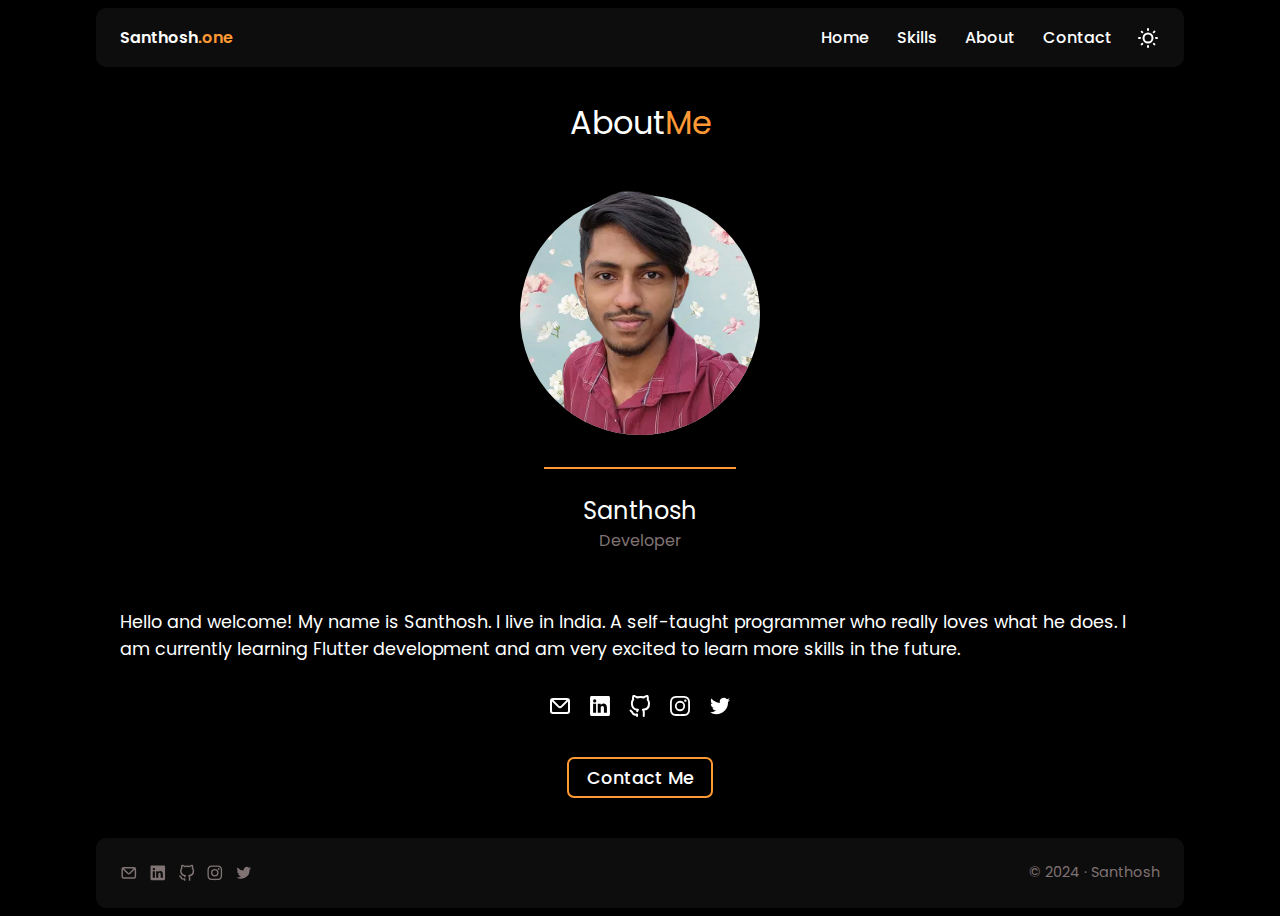
==== commit dc246daa: "Year and Resume change ✌️" ====
--- a/about.html
+++ b/about.html
@@ -168,7 +168,7 @@
     </div>
 
     <div class="copyright-text">
-       &copy 2023 &middot Santhosh
+       &copy 2024 &middot Santhosh
     </div>
 
   </footer>
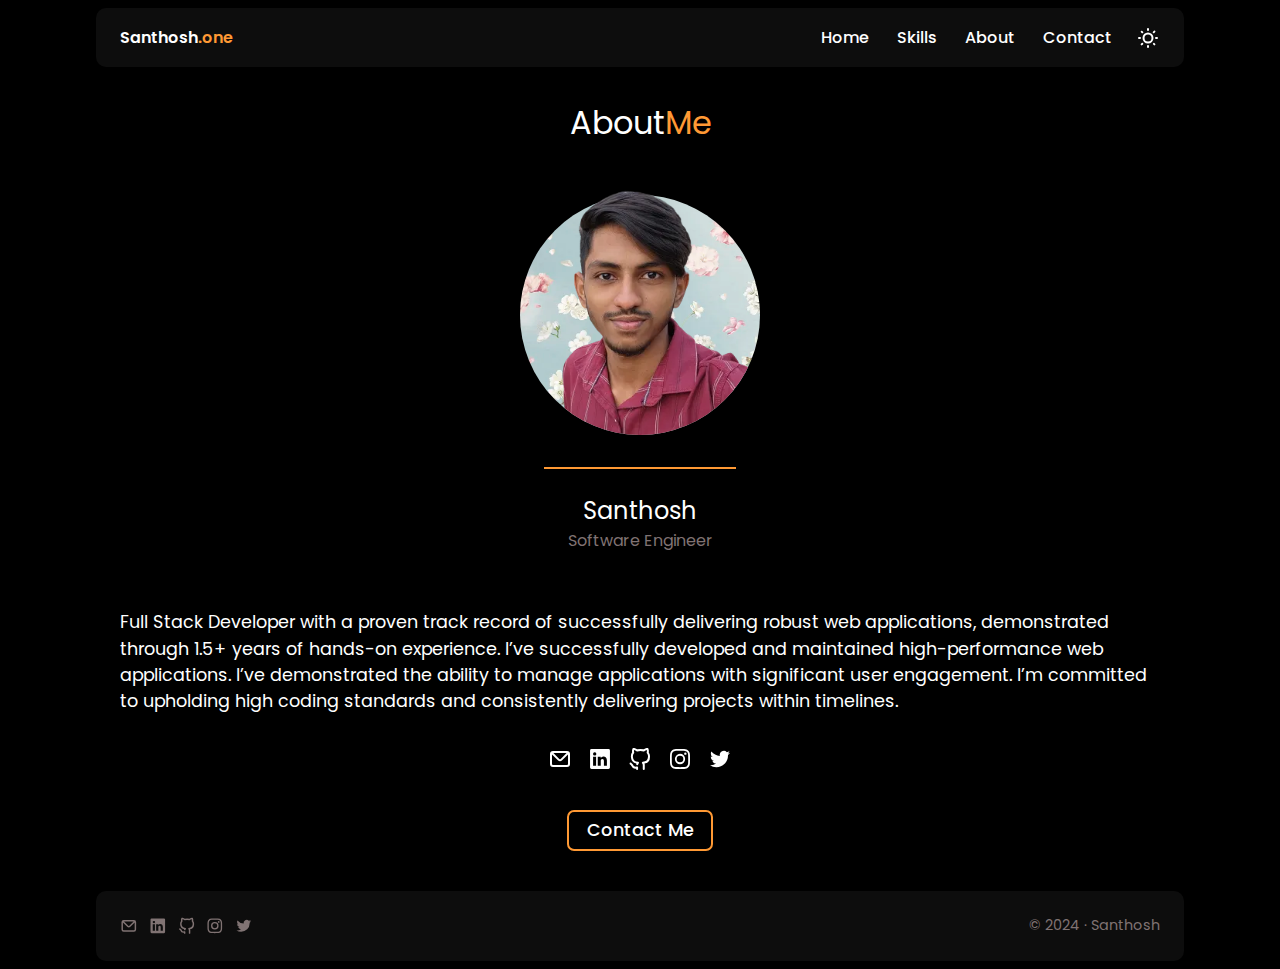
==== commit d3c19ef8: "update about page" ====
--- a/about.html
+++ b/about.html
@@ -99,10 +99,10 @@
         </div>
 
         <div class="person-name">Santhosh</div>
-        <div class="person-text">Developer</div>
+        <div class="person-text">Software Engineer</div>
 
         <div class="about-text">
-          <p>Hello and welcome! My name is Santhosh. I live in India. A self-taught programmer who really loves what he does. I am currently learning Flutter development and am very excited to learn more skills in the future.</p>
+          <p>Full Stack Developer with a proven track record of successfully delivering robust web applications, demonstrated through 1.5+ years of hands-on experience. I’ve successfully developed and maintained high-performance web applications. I’ve demonstrated the ability to manage applications with significant user engagement. I’m committed to upholding high coding standards and consistently delivering projects within timelines.</p>
         </div>
 
       </div>
